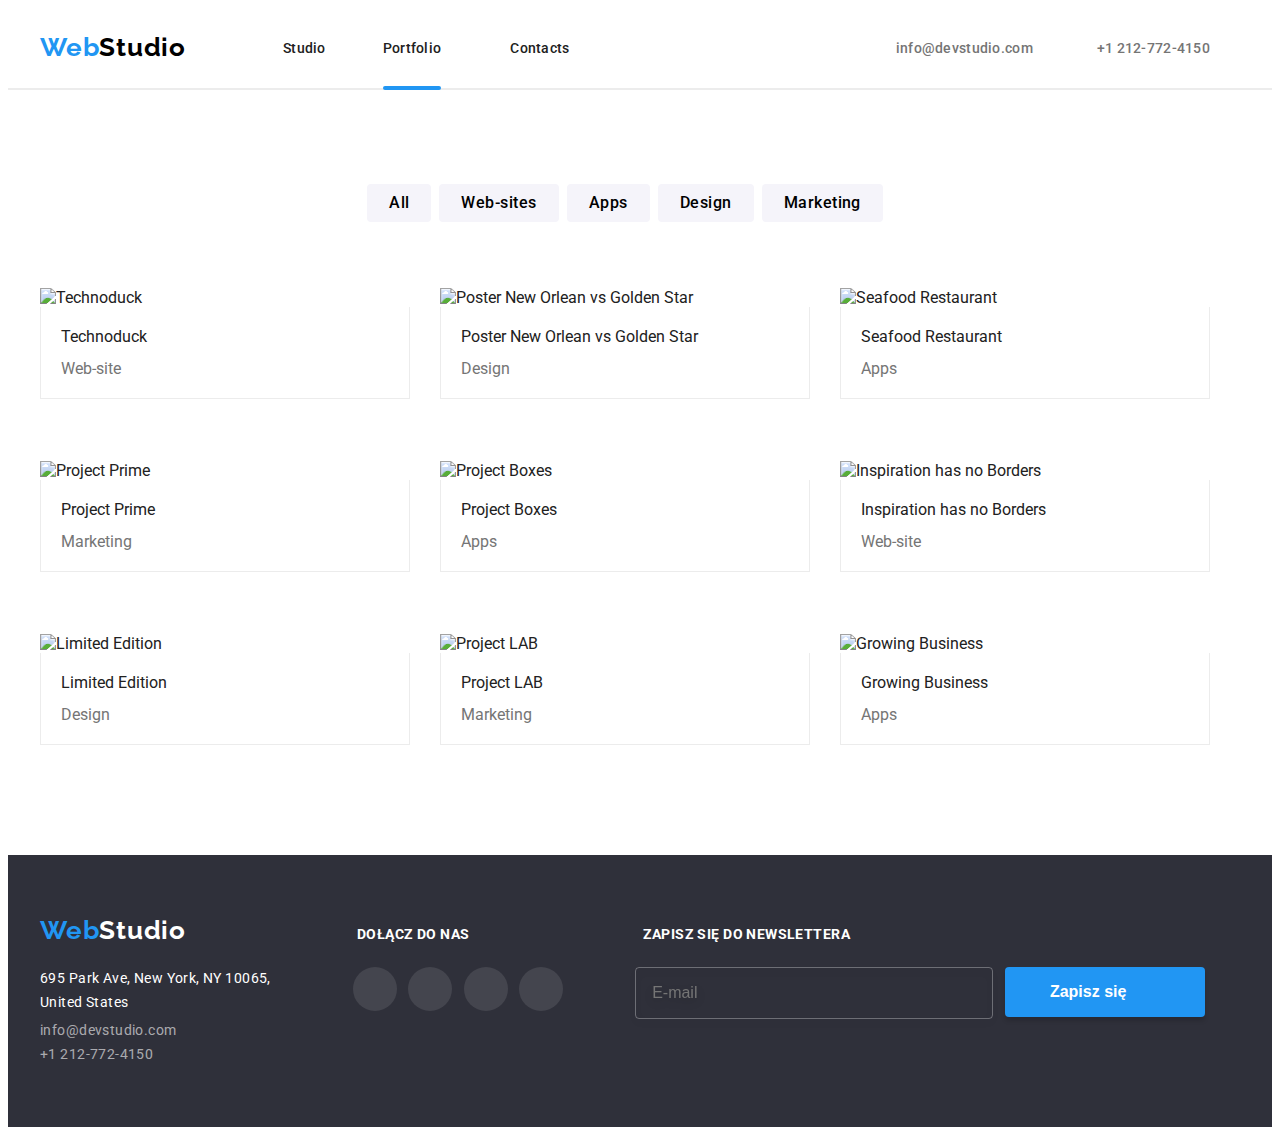
==== portfolio.html @ c7619472 "hover" ====
<!DOCTYPE html>
<html lang="en">
  <head>
    <meta charset="UTF-8" />
    <meta http-equiv="X-UA-Compatible" content="IE=edge" />
    <meta name="viewport" content="width=device-width, initial-scale=1.0" />
    <title>goit-markup-hw-06-portfolio</title>
    <link
      rel="stylesheet"
      href="https://cdnjs.cloudflare.com/ajax/libs/modern-normalize/1.1.0/modern-normalize.min.css"
      integrity="sha512-wpPYUAdjBVSE4KJnH1VR1HeZfpl1ub8YT/NKx4PuQ5NmX2tKuGu6U/JRp5y+Y8XG2tV+wKQpNHVUX03MfMFn9Q=="
      crossorigin="anonymous"
      referrerpolicy="no-referrer"
    />
    <link href="css/styles.css" rel="stylesheet " />
    <link rel="preconnect" href="https://fonts.googleapis.com" />
    <link rel="preconnect" href="https://fonts.gstatic.com" crossorigin />
    <link
      href="https://fonts.googleapis.com/css2?family=Raleway:wght@700&display=swap&family=Roboto:wght@500&display=swap"
      rel="stylesheet"
    />
  </head>
  <body>
    <header class="nav-block nav-style container">
      <nav>
        <ul>
          <li class="logo">
            <a href="index.html">Web<span class="logo-color">Studio</span></a>
          </li>
          <li><a href="index.html" class="hover">Studio</a></li>
          <li class="padding-portfolio">
            <a href="#" class="hover portfolio-visual">Portfolio</a>
          </li>
          <li><a href="#" class="hover">Contacts</a></li>
        </ul>
      </nav>
      <ul>
        <li>
          <div class="nav-icon">
            <svg width="16" height="12">
              <use href="images/icons.svg#icon-e-mail"></use>
            </svg>
            <a class="icon" href="mailto:info@devstudio.com"
              >info@devstudio.com</a
            >
          </div>
        </li>
        <li class="padding-tel">
          <div class="nav-icon">
            <svg width="10px" height="16px">
              <use href="images/icons.svg#icon-smartphone"></use>
            </svg>
            <a class="icon" href="tel:+1212-772-4150">+1 212-772-4150</a>
          </div>
        </li>
      </ul>
    </header>
    <div class="line">
      <hr />
    </div>
    <main>
      <section class="padding-prop section">
        <ul class="buttons-style container">
          <li>
            <button type="button" class="button-padding button-hover">
              All
            </button>
          </li>
          <li>
            <button type="button" class="button-padding button-hover">
              Web-sites
            </button>
          </li>
          <li>
            <button type="button" class="button-padding button-hover">
              Apps
            </button>
          </li>
          <li>
            <button type="button" class="button-padding button-hover">
              Design
            </button>
          </li>
          <li>
            <button type="button" class="button-padding button-hover">
              Marketing
            </button>
          </li>
        </ul>
      </section>
      <section class="padding-settings section">
        <ul class="container img-wrap">
          <li class="gone">
            <div>
              <li class="box-overlay overlay-hover">
                <p class="overlay">
                  Technocrack jest popularną platformą wykorzystywaną do
                  rozpowszechniania koronawirusa. Firmy wykorzystują tę
                  platformę do celów szpiegowskich i ataków na niezabezpieczone
                  serwery konkurencji
                </p>
              </li>
              <li>
                <figure class="img-box">
                  <img
                    class="no-gap"
                    src="images/portfolio1.jpg"
                    alt="Technoduck"
                    width="370"
                  />
                  <figcaption class="figcaption-padding box-border">
                    Technoduck
                    <div>Web-site</div>
                  </figcaption>
                </figure>
              </li>
            </div>
            <div>
              <li class="box-overlay overlay-hover">
                <p class="overlay">
                  Technocrack jest popularną platformą wykorzystywaną do
                  rozpowszechniania koronawirusa. Firmy wykorzystują tę
                  platformę do celów szpiegowskich i ataków na niezabezpieczone
                  serwery konkurencji
                </p>
              </li>
              <li>
                <figure class="img-box">
                  <img
                    class="no-gap"
                    src="images/portfolio2.jpg"
                    alt="Poster New Orlean vs Golden Star"
                    width="370"
                  />
                  <figcaption class="figcaption-padding box-border">
                    Poster New Orlean vs Golden Star
                    <div>Design</div>
                  </figcaption>
                </figure>
              </li>
            </div>
            <div>
              <li class="box-overlay overlay-hover">
                <p class="overlay">
                  Technocrack jest popularną platformą wykorzystywaną do
                  rozpowszechniania koronawirusa. Firmy wykorzystują tę
                  platformę do celów szpiegowskich i ataków na niezabezpieczone
                  serwery konkurencji
                </p>
              </li>
              <li>
                <figure class="img-box">
                  <img
                    class="no-gap"
                    src="images/portfolio3.jpg"
                    alt="Seafood Restaurant"
                    width="370"
                  />
                  <figcaption class="figcaption-padding box-border">
                    Seafood Restaurant
                    <div>Apps</div>
                  </figcaption>
                </figure>
              </li>
            </div>
            <div>
              <li class="box-overlay overlay-hover">
                <p class="overlay">
                  Technocrack jest popularną platformą wykorzystywaną do
                  rozpowszechniania koronawirusa. Firmy wykorzystują tę
                  platformę do celów szpiegowskich i ataków na niezabezpieczone
                  serwery konkurencji
                </p>
              </li>
              <li>
                <figure class="img-box">
                  <img
                    class="no-gap"
                    src="images/portfolio4.jpg"
                    alt="Project Prime"
                    width="370"
                  />
                  <figcaption class="figcaption-padding box-border">
                    Project Prime
                    <div>Marketing</div>
                  </figcaption>
                </figure>
              </li>
            </div>
            <div>
              <li class="box-overlay overlay-hover">
                <p class="overlay">
                  Technocrack jest popularną platformą wykorzystywaną do
                  rozpowszechniania koronawirusa. Firmy wykorzystują tę
                  platformę do celów szpiegowskich i ataków na niezabezpieczone
                  serwery konkurencji
                </p>
              </li>
              <li>
                <figure class="img-box">
                  <img
                    class="no-gap"
                    src="images/portfolio5.jpg"
                    alt="Project Boxes"
                    width="370"
                  />
                  <figcaption class="figcaption-padding box-border">
                    Project Boxes
                    <div>Apps</div>
                  </figcaption>
                </figure>
              </li>
            </div>
            <div>
              <li class="box-overlay overlay-hover">
                <p class="overlay">
                  Technocrack jest popularną platformą wykorzystywaną do
                  rozpowszechniania koronawirusa. Firmy wykorzystują tę
                  platformę do celów szpiegowskich i ataków na niezabezpieczone
                  serwery konkurencji
                </p>
              </li>
              <li>
                <figure class="img-box">
                  <img
                    class="no-gap"
                    src="images/portfolio6.jpg"
                    alt="Inspiration has no Borders"
                    width="370"
                  />
                  <figcaption class="figcaption-padding box-border">
                    Inspiration has no Borders
                    <div>Web-site</div>
                  </figcaption>
                </figure>
              </li>
            </div>
            <div>
              <li class="box-overlay overlay-hover">
                <p class="overlay">
                  Technocrack jest popularną platformą wykorzystywaną do
                  rozpowszechniania koronawirusa. Firmy wykorzystują tę
                  platformę do celów szpiegowskich i ataków na niezabezpieczone
                  serwery konkurencji
                </p>
              </li>
              <li>
                <figure class="img-box">
                  <img
                    class="no-gap"
                    src="images/portfolio7.jpg"
                    alt="Limited Edition"
                    width="370"
                  />
                  <figcaption class="figcaption-padding box-border">
                    Limited Edition
                    <div>Design</div>
                  </figcaption>
                </figure>
              </li>
            </div>
            <div>
              <li class="box-overlay overlay-hover">
                <p class="overlay">
                  Technocrack jest popularną platformą wykorzystywaną do
                  rozpowszechniania koronawirusa. Firmy wykorzystują tę
                  platformę do celów szpiegowskich i ataków na niezabezpieczone
                  serwery konkurencji
                </p>
              </li>
              <li>
                <figure class="img-box">
                  <img
                    class="no-gap"
                    src="images/portfolio8.jpg"
                    alt="Project LAB"
                    width="370"
                  />
                  <figcaption class="figcaption-padding box-border">
                    Project LAB
                    <div>Marketing</div>
                  </figcaption>
                </figure>
              </li>
            </div>
            <div class="img-box">
              <li class="box-overlay overlay-hover">
                <p class="overlay">
                  Technocrack jest popularną platformą wykorzystywaną do
                  rozpowszechniania koronawirusa. Firmy wykorzystują tę
                  platformę do celów szpiegowskich i ataków na niezabezpieczone
                  serwery konkurencji
                </p>
              </li>
              <li>
                <figure class="img-box">
                  <img
                    class="no-gap"
                    src="images/portfolio9.jpg"
                    alt="Growing Business"
                    width="370"
                  />
                  <figcaption class="figcaption-padding box-border">
                    Growing Business
                    <div>Apps</div>
                  </figcaption>
                </figure>
              </li>
            </div>
          </li>
        </ul>
      </section>
    </main>
    <footer class="footer-background footer-style">
      <div class="container-footer">
        <ul class="find-us-placement">
          <li class="logo">
            <a href="#">Web<span class="footer-logo-color">Studio</span></a>
          </li>
          <li><p class="find-us-style">Dołącz do nas</p></li>
          <li><p class="sub-style">Zapisz się do newslettera</p></li>
        </ul>
        <address class="address-padding">
          <ul class="address-style">
            <div class="find-us-icons">
              <li>695 Park Ave, New York, NY 10065,<br />United States</li>
              <li class="find-us-icons-placment">
                <div class="find-us-app-icons">
                  <svg width="20" height="20">
                    <use href="images/icons.svg#icon-instagram"></use>
                  </svg>
                </div>
                <div class="find-us-app-icons">
                  <svg width="20" height="20">
                    <use href="images/icons.svg#icon-twitter"></use>
                  </svg>
                </div>
                <div class="find-us-app-icons">
                  <svg width="20" height="20">
                    <use href="images/icons.svg#icon-facebook"></use>
                  </svg>
                </div>
                <div class="find-us-app-icons">
                  <svg width="20" height="20">
                    <use href="images/icons.svg#icon-linkedin"></use>
                  </svg>
                </div>
              </li>
              <li>
                <form>
                  <label class="sub-email-position">
                    <input
                      class="sub-email-input"
                      type="email"
                      name="email"
                      placeholder="E-mail"
                    />
                  </label>
                </form>
              </li>
              <li class="hnn">
                <button class="sub-button" type="submit">Zapisz się</button>
                <svg width="24" height="24" class="send-icon">
                  <use href="images/icons.svg#icon-send"></use>
                </svg>
              </li>
            </div>
            <li>
              <a href="mailto:info@devstudio.com" class="hover"
                >info@devstudio.com</a
              >
            </li>
            <li>
              <a href="tel:+1212-772-4150" class="hover">+1 212-772-4150</a>
            </li>
          </ul>
        </address>
      </div>
    </footer>
  </body>
</html>
---- css/styles.css ----
*,
*::before,
*::after {
  box-sizing: border-box;
}
:root {
  --main-color: #2196f3;
  --second-font-color: rgba(117, 117, 117, 1);
  --background-color: rgba(47, 48, 58, 1);
  --transform-color: #064a81;
}
body {
  font-family: "Roboto", "sans-serif";
  color: #212121;
}
.section {
  padding-top: 94px;
  padding-bottom: 94px;
}
ul {
  margin-block-start: 0em;
  margin-block-end: 0em;
  margin-inline-start: 0px;
  margin-inline-end: 0px;
  padding-inline-start: 0px;
}
h3 {
  margin: 0;
}
p {
  margin: 0;
}
.container {
  width: 1200px;
  display: flex;
  flex-direction: row;
  margin: auto;
  gap: 30px;
  padding-right: 30px;
  list-style: none;
}
.container-footer {
  width: 1200px;
  margin: auto;
}
.container-portfolio {
  width: 1200px;
  display: flex;
  flex-direction: row;
  justify-content: center;
  margin: auto;
  gap: 8px;
}
.nav-style a {
  font-weight: 500;
  font-size: 14px;
  line-height: 1.14;
  letter-spacing: 0.02em;
  color: inherit;
  text-decoration: none;
}
.nav-style {
  justify-content: space-between;
  padding-top: 24px;
  padding-bottom: 25px;
}
.nav-block nav {
  display: inline;
}
.nav-block ul {
  display: flex;
  align-items: center;
}
.nav-block li {
  display: inline;
}

.line hr {
  border: 1px solid #ececec;
  margin: 0;
}
.logo a {
  font-family: "Raleway";
  font-weight: 700;
  font-size: 26px;
  line-height: 1.19;
  letter-spacing: 0.03em;
  color: var(--main-color);
  padding-right: 97px;
}
.logo-color {
  color: black;
}
.footer-logo-color {
  color: #fff;
}
.font-color {
  color: var(--second-font-color);
}
.head-section-style {
  width: 1600px;
  background-image: linear-gradient(
      to bottom,
      rgba(47, 48, 58, 0.4),
      rgba(47, 48, 58, 0.4)
    ),
    url(../images/background.jpg);
  background-size: cover;
  text-align: center;
}
.background-position {
  display: block;
  text-align: -webkit-center;
}
.head-section-style h1 {
  font-weight: 900;
  font-size: 44px;
  line-height: 1.36;
  text-align: center;
  letter-spacing: 0.06em;
  text-transform: uppercase;
  color: #ffffff;
  margin: 0;
  padding-top: 106px;
  padding-bottom: 30px;
}
.button-style {
  color: white;
  font-weight: 700;
  width: 200px;
  background-color: var(--main-color);
  text-align: center;
  font-size: 16px;
  line-height: 1.87;
  border: var(--main-color);
  border-radius: 4px;
  cursor: pointer;
  letter-spacing: 0.06em;
  padding-top: 10px;
  padding-bottom: 10px;
  margin-bottom: 106px;
  transition-duration: 250ms;
  transition-timing-function: cubic-bezier(0.4, 0, 0.2, 1);
}
.info-section-style ul {
  list-style: none;
}
.info-section-style h3 {
  font-size: 14px;
  line-height: 1.14;
  letter-spacing: 0.03em;
  text-transform: uppercase;
}
.info-section-style p {
  font-size: 14px;
  line-height: 1.7;
  letter-spacing: 0.03em;
  color: #757575;
  padding-top: 10px;
}
.about-us-style h2 {
  font-weight: 700;
  font-size: 36px;
  line-height: 1.16;
  text-align: center;
  letter-spacing: 0.03em;
}
.padding-portfolio {
  padding-left: 57px;
  padding-right: 69px;
}
.portfolio-visual {
  position: relative;
}
.portfolio-visual::after {
  content: "";
  position: absolute;
  width: 58px;
  height: 4px;
  top: 46px;
  left: 0;
  background: #2196f3;
  border-radius: 2px;
}
.studio-visual {
  position: relative;
}
.studio-visual::after {
  content: "";
  position: absolute;
  width: 44px;
  height: 4px;
  top: 46px;
  left: 0;
  background: #2196f3;
  border-radius: 2px;
}
.padding-tel {
  padding-left: 50px;
}
.about-us-style {
  padding-top: 0px;
}
h2 {
  font-weight: 700;
  font-size: 36px;
  line-height: 1.16;
  text-align: center;
  letter-spacing: 0.03em;
  margin: auto;
  padding-bottom: 50px;
}
.section-background {
  background: #f5f4fa;
}
.white-box {
  background-color: #fff;
  width: 100%;
  box-shadow: 0px 1px 3px rgba(0, 0, 0, 0.12), 0px 1px 1px rgba(0, 0, 0, 0.14),
    0px 2px 1px rgba(0, 0, 0, 0.2);
  border-radius: 0px 0px 4px 4px;
  margin: 0px;
  padding-bottom: 30px;
}
.img-size figure img {
  width: 100%;
}
.font-style-figacaption {
  padding-top: 30px;
  text-align: center;
}
.font-style-position {
  color: var(--second-font-color);
  padding-top: 10px;
  padding-bottom: 16px;
}
.footer-background {
  background-color: var(--background-color);
  font-size: 14px;
  line-height: 1.71;
  letter-spacing: 0.03em;
  color: #ffffff;
  padding-top: 60px;
  padding-bottom: 60px;
}
.footer-style a {
  text-decoration: none;
}
.address-style a {
  font-size: 14px;
  line-height: 1.71;
  letter-spacing: 0.03em;
  color: rgba(255, 255, 255, 0.6);
}
.footer-style li {
  text-decoration: none;
  list-style-type: none;
  font-style: normal;
}
.buttons-style button {
  padding-top: 6px;
  padding-bottom: 6px;
  background: #f5f4fa;
  border-radius: 4px;
  border-color: #f5f4fa;
  font-weight: 500;
  font-size: 16px;
  line-height: 1.625;
  text-align: center;
  letter-spacing: 0.03em;
  border: none;
  cursor: pointer;
  font-family: "Roboto";
}
.buttons-style {
  list-style: none;
  gap: 8px;
  justify-content: center;
}
.button-padding {
  padding-left: 22px;
  padding-right: 22px;
}
.img-wrap {
  flex-wrap: wrap;
  list-style: none;
}
.img-wrap li {
  width: 370px;
}
.disp {
  display: block;
  text-align: -webkit-match-parent;
}
.figcaption-padding div {
  padding-top: 13px;
  color: var(--second-font-color);
}
.figcaption-padding {
  padding-left: 24px;
  padding-top: 20px;
}
.padding-prop {
  padding-bottom: 0px;
}
.padding-settings {
  padding-top: 50px;
}
.box-border {
  padding: 20px;
  border-left: 1px solid #ececec;
  border-right: 1px solid #ececec;
  border-bottom: 1px solid #ececec;
}
.no-gap {
  display: block;
}
.img-box {
  max-width: 370px;
  margin-left: auto;
  margin-right: auto;
}

.header-svg {
  padding-right: 10px;
}
.e-mail-svg {
  position: relative;
  right: 10px;
}
.smartphone-svg {
  right: 10px;
  position: relative;
  top: 2px;
}
.nav-icon {
  fill: rgba(117, 117, 117, 1);
  color: var(--second-font-color);
  cursor: pointer;
  transition-property: fill, color;
  transition-duration: 250ms;
  transition-timing-function: cubic-bezier(0.4, 0, 0.2, 1);
}
.nav-icon:active,
.nav-icon:hover,
.nav-icon:focus-within {
  fill: var(--main-color);
  color: var(--main-color);
}
.info-icon-background {
  width: 270px;
  background-color: rgba(245, 244, 250, 1);
  display: inline-block;
  text-align: center;
  padding-top: 25px;
  padding-bottom: 25px;
  border-radius: 4px;
  margin-bottom: 30px;
}
.app-icons {
  display: inline-block;
  padding: 12px 12px 12px 12px;
  fill: rgba(175, 177, 184, 1);
  cursor: pointer;
  line-height: 0;
  transition-property: fill, var(--background-color);
  transition-duration: 250ms;
  transition-timing-function: cubic-bezier(0.4, 0, 0.2, 1);
  border-radius: 50%;
}
.app-icons:hover,
.app-icons:focus,
.app-icons:active {
  background-color: var(--main-color);
  border-radius: 50%;
  fill: white;
}
.company-icons {
  border: 1px solid #afb1b8;
  border-radius: 4px;
  display: inline-block;
  text-align: center;
  padding: 16px 31px 16px 31px;
  fill: rgba(175, 177, 184, 1);
  cursor: pointer;
  transition-property: fill;
  transition-duration: 250ms;
  transition-timing-function: cubic-bezier(0.4, 0, 0.2, 1);
}
.company-icons:hover,
.company-icons:active,
.company-icons:focus {
  fill: var(--main-color);
  color: var(--main-color);
  border: 1px solid var(--main-color);
}
.find-us-placement {
  display: flex;
  align-items: baseline;
  padding-bottom: 20px;
}
.find-us-style {
  font-weight: 700;
  font-size: 14px;
  line-height: 1.14;
  letter-spacing: 0.03em;
  text-transform: uppercase;
  color: #ffffff;
  padding-left: 74px;
}
.find-us-icons {
  display: flex;
}
.find-us-icons-placment {
  padding-left: 82px;
}
.find-us-app-icons {
  display: inline-block;
  padding: 12px 12px 12px 12px;
  fill: white;
  cursor: pointer;
  background-color: rgba(255, 255, 255, 0.1);
  border-radius: 50%;
  line-height: 0;
  margin-right: 8px;
  transition-property: fill, var(--background-color);
  transition-duration: 250ms;
  transition-timing-function: cubic-bezier(0.4, 0, 0.2, 1);
}
.find-us-app-icons:hover,
.find-us-app-icons:focus,
.find-us-app-icons:active {
  background-color: var(--main-color);
  border-radius: 50%;
  fill: white;
}

.is-hidden {
  pointer-events: none;
  visibility: hidden;
  opacity: 0;
}
.modal {
  background: rgba(0, 0, 0, 0.2);
  transition-property: visibility, opacity, transform;
  opacity: 1;
  visibility: visible;
  display: block;
}
.overlay-hover:hover .overlay {
  transform: translatey(0);
  cursor: pointer;
}
.overlay-hover:hover .img-box {
  box-shadow: 0px 1px 3px rgba(0, 0, 0, 0.12), 0px 1px 1px rgba(0, 0, 0, 0.14),
    0px 2px 1px rgba(0, 0, 0, 0.2);
  border-radius: 0px 0px 4px 4px;
  cursor: pointer;
}
.img-box:hover {
  box-shadow: 0px 1px 3px rgba(0, 0, 0, 0.12), 0px 1px 1px rgba(0, 0, 0, 0.14),
    0px 2px 1px rgba(0, 0, 0, 0.2);
  border-radius: 0px 0px 4px 4px;
}
.img-box:focus {
  box-shadow: 0px 1px 3px rgba(0, 0, 0, 0.12), 0px 1px 1px rgba(0, 0, 0, 0.14),
    0px 2px 1px rgba(0, 0, 0, 0.2);
  border-radius: 0px 0px 4px 4px;
}
.box-overlay {
  position: absolute;
  margin-left: auto;
  margin-right: auto;
  overflow: hidden;
  margin-top: 14px;
}
.overlay {
  position: relative;
  bottom: -2px;
  left: 0;
  transform: translatey(+100%);
  transition: transform 250ms;
  transition-timing-function: cubic-bezier(0.4, 0, 0.2, 1);
  background-color: var(--main-color);
  color: #ffffff;
  font-weight: 400;
  font-size: 18px;
  line-height: 1.55;
  letter-spacing: 0.03em;
  opacity: 0.9;
  width: 100%;
  padding: 49px 45px 49px 24px;
  height: 297px;
}
.overlay-hover:hover .overlay {
  transform: translatey(0);
  cursor: pointer;
  transition: transform 250ms;
  transition-timing-function: cubic-bezier(0.4, 0, 0.2, 1);
}
.overlay-hover:hover .img-box {
  box-shadow: 0px 1px 3px rgba(0, 0, 0, 0.12), 0px 1px 1px rgba(0, 0, 0, 0.14),
    0px 2px 1px rgba(0, 0, 0, 0.2);
  border-radius: 0px 0px 4px 4px;
  cursor: pointer;
  transition: transform 250ms;
  transition-timing-function: cubic-bezier(0.4, 0, 0.2, 1);
}
.text-about-us {
  position: absolute;
  background-color: rgba(47, 48, 58, 0.8);
  width: 370px;
  overflow: hidden;
  color: #ffffff;
  text-align: center;
  padding-top: 27px;
  padding-bottom: 27px;
  text-transform: uppercase;
  font-weight: 700;
  font-size: 14px;
  line-height: 1.14;
  top: 224px;
}
.img-position {
  position: relative;
  list-style: none;
}
.is-hidden {
  visibility: hidden;
  opacity: 0;
}
.backdrop {
  position: fixed;
  left: 0;
  top: 0;
  width: 100%;
  height: 100%;
  background-color: rgba(0, 0, 0, 0.5);
  display: flex;
  justify-content: center;
  align-items: center;
}
.modal {
  position: relative;
  width: 528px;
  height: 581px;
  background-color: white;
  box-shadow: 0px 1px 3px rgba(0, 0, 0, 0.12), 0px 1px 1px rgba(0, 0, 0, 0.14),
    0px 2px 1px rgba(0, 0, 0, 0.2);
  border-radius: 4px;
  transition-property: transform;
  transition-duration: 1s;
  transition-timing-function: ease;
}
.backdrop.is-hidden .modal {
  transform: translate(0%, 0%) scale(0.4);
}
.modal-btn-close {
  position: absolute;
  top: 8px;
  right: 8px;
  width: 30px;
  height: 30px;
  border: 1px solid rgba(0, 0, 0, 0.1);
  background-color: white;
  border-radius: 50%;
  cursor: pointer;
  display: flex;
  justify-content: center;
  align-items: center;
  padding-left: 0px;
  padding-right: 0px;
  padding-top: 0px;
  padding-bottom: 0px;
}
.modal-heading {
  font-size: 20px;
  line-height: 1.15;
  text-align: center;
  letter-spacing: 0.03em;
  padding-top: 40px;
  padding-bottom: 12px;
}
.input-style {
  border: 1px solid rgba(33, 33, 33, 0.2);
  border-radius: 4px;
  width: 448px;
  padding: 12px 42px 12px 42px;
  display: block;
  margin-bottom: 10px;
  margin-top: 4px;
  transition-property: border;
  transition-duration: 250ms;
  transition-timing-function: cubic-bezier(0.4, 0, 0.2, 1);
}
.label-style {
  font-size: 12px;
  line-height: 1.16;
  letter-spacing: 0.01em;
  color: var(--second-font-color);
  text-align: -webkit-center;
  padding-left: 40px;
}

.button-send-style {
  color: white;
  font-weight: 700;
  font-size: 16px;
  line-height: 1.87;
  text-align: center;
  background-color: var(--main-color);
  border: var(--main-color);
  border-radius: 4px;
  cursor: pointer;
  letter-spacing: 0.06em;
  padding: 10px 76px 10px 76px;
  margin-bottom: 40px;
  margin-top: 30px;
  transition-duration: 250ms;
  transition-timing-function: cubic-bezier(0.4, 0, 0.2, 1);
}
.button-send-style:hover,
.button-send-style:focus,
.button-send-style:active {
  background-color: var(--transform-color);
}
.button-position {
  display: flex;
  justify-content: center;
}
.link-style {
  color: var(--main-color);
}
.input-styling:hover input {
  border: 1px solid var(--main-color);
  fill: var(--main-color);
}
.input-styling:hover svg {
  fill: var(--main-color);
  outline: none;
}
.input-styling:focus-within svg {
  fill: var(--main-color);
  outline: none;
}
.input-styling:focus-within input {
  border: 1px solid var(--main-color);
  outline: none;
}
.input-styling {
  display: inline;
  transition-property: border;
  transition-duration: 250ms;
  transition-timing-function: cubic-bezier(0.4, 0, 0.2, 1);
}
.gone {
  position: absolute;
}
.svg-name-position {
  position: relative;
  top: 37px;
  right: 22px;
  transition-property: fill;
  transition-duration: 250ms;
  transition-timing-function: cubic-bezier(0.4, 0, 0.2, 1);
}
.svg-tel-position {
  position: relative;
  top: 37px;
  right: 46px;
  transition-property: fill;
  transition-duration: 250ms;
  transition-timing-function: cubic-bezier(0.4, 0, 0.2, 1);
}
.svg-email-position {
  position: relative;
  top: 37px;
  right: 20px;
  transition-property: fill;
  transition-duration: 250ms;
  transition-timing-function: cubic-bezier(0.4, 0, 0.2, 1);
}
.textarea-style {
  border: 1px solid rgba(33, 33, 33, 0.2);
  border-radius: 4px;
  margin-top: 4px;
  padding: 12px 16px 12px 16px;
  width: 448px;
  font-weight: 400;
  font-size: 12px;
  line-height: 1.16;
  letter-spacing: 0.01em;
  color: rgba(117, 117, 117, 0.5);
  transition-property: border;
  transition-duration: 250ms;
  transition-timing-function: cubic-bezier(0.4, 0, 0.2, 1);
}
.textarea-style:hover,
.textarea-style:focus {
  border: 1px solid var(--main-color);
  outline: none;
}
.comments-style {
  font-size: 12px;
  line-height: 1.16;
  letter-spacing: 0.01em;
  color: var(--second-font-color);
  padding-left: 40px;
  display: inline-grid;
}

.checkbox-box-style:checked + .svg-check-position {
  opacity: 1;
}
.checkbox-box-style {
  appearance: none;
}
.checkbox-btn {
  display: flex;
}
.checkbox-style {
  display: flex;
  place-items: center;
  justify-content: center;
  padding-top: 20px;
}
.svg-check-position {
  opacity: 0;
  position: relative;
  right: 16px;
  cursor: pointer;
  background-color: var(--main-color);
  border-radius: 2px;
  margin-top: 3px;
}
.btn-svg {
  border: 2px solid rgba(33, 33, 33, 1);
  width: 16px;
  height: 15px;
  margin-top: 3px;
  margin-left: 11px;
  border-radius: 3px;
}
.terms-style {
  font-weight: 400;
  font-size: 14px;
  line-height: 1.71;
  letter-spacing: 0.03em;
  color: #757575;
  margin-left: -7px;
}
.sub-style {
  padding-left: 173px;
  font-weight: 700;
  font-size: 14px;
  line-height: 1.14;
  letter-spacing: 0.03em;
  text-transform: uppercase;
}
.sub-email-input {
  width: 358px;
  border: 1px solid rgba(255, 255, 255, 0.3);
  filter: drop-shadow(0px 4px 4px rgba(0, 0, 0, 0.15));
  border-radius: 4px;
  background-color: inherit;
  padding: 15px 16px 15px 16px;
  font-weight: 400;
  font-size: 16px;
  line-height: 1.25;
  color: rgba(255, 255, 255, 0.6);
}
.sub-email-position {
  padding-left: 64px;
  padding-right: 12px;
}
.sub-button {
  width: 200px;
  background: #2196f3;
  box-shadow: 0px 4px 4px rgba(0, 0, 0, 0.15);
  border-radius: 4px;
  border: none;
  padding: 10px 76px 10px 42px;
  font-weight: 700;
  font-size: 16px;
  line-height: 1.87;
  color: #fff;
  cursor: pointer;
  transition-duration: 250ms;
  transition-timing-function: cubic-bezier(0.4, 0, 0.2, 1);
}
.sub-button:hover,
.sub-button:focus,
.sub-button:active {
  background-color: var(--transform-color);
}
.send-icon {
  position: absolute;
  margin-left: -50px;
  margin-top: 12px;
}
.button-style:hover,
.button-style:focus,
.button-style:active {
  background-color: var(--transform-color);
}
.hover {
  transition-property: color;
  transition-duration: 250ms;
  transition-timing-function: cubic-bezier(0.4, 0, 0.2, 1);
}

.hover:hover,
.hover:focus,
.hover:active {
  color: var(--main-color);
}
.button-hover {
  transition-property: var(--background-color);
  transition-duration: 250ms;
  transition-timing-function: cubic-bezier(0.4, 0, 0.2, 1);
}
.button-hover:hover,
.button-hover:focus,
.button-hover:active {
  background-color: var(--main-color);
  color: white;
  box-shadow: 0px 3px 1px rgba(0, 0, 0, 0.1), 0px 1px 2px rgba(0, 0, 0, 0.08),
    0px 2px 2px rgba(0, 0, 0, 0.12);
  border-radius: 4px;
}
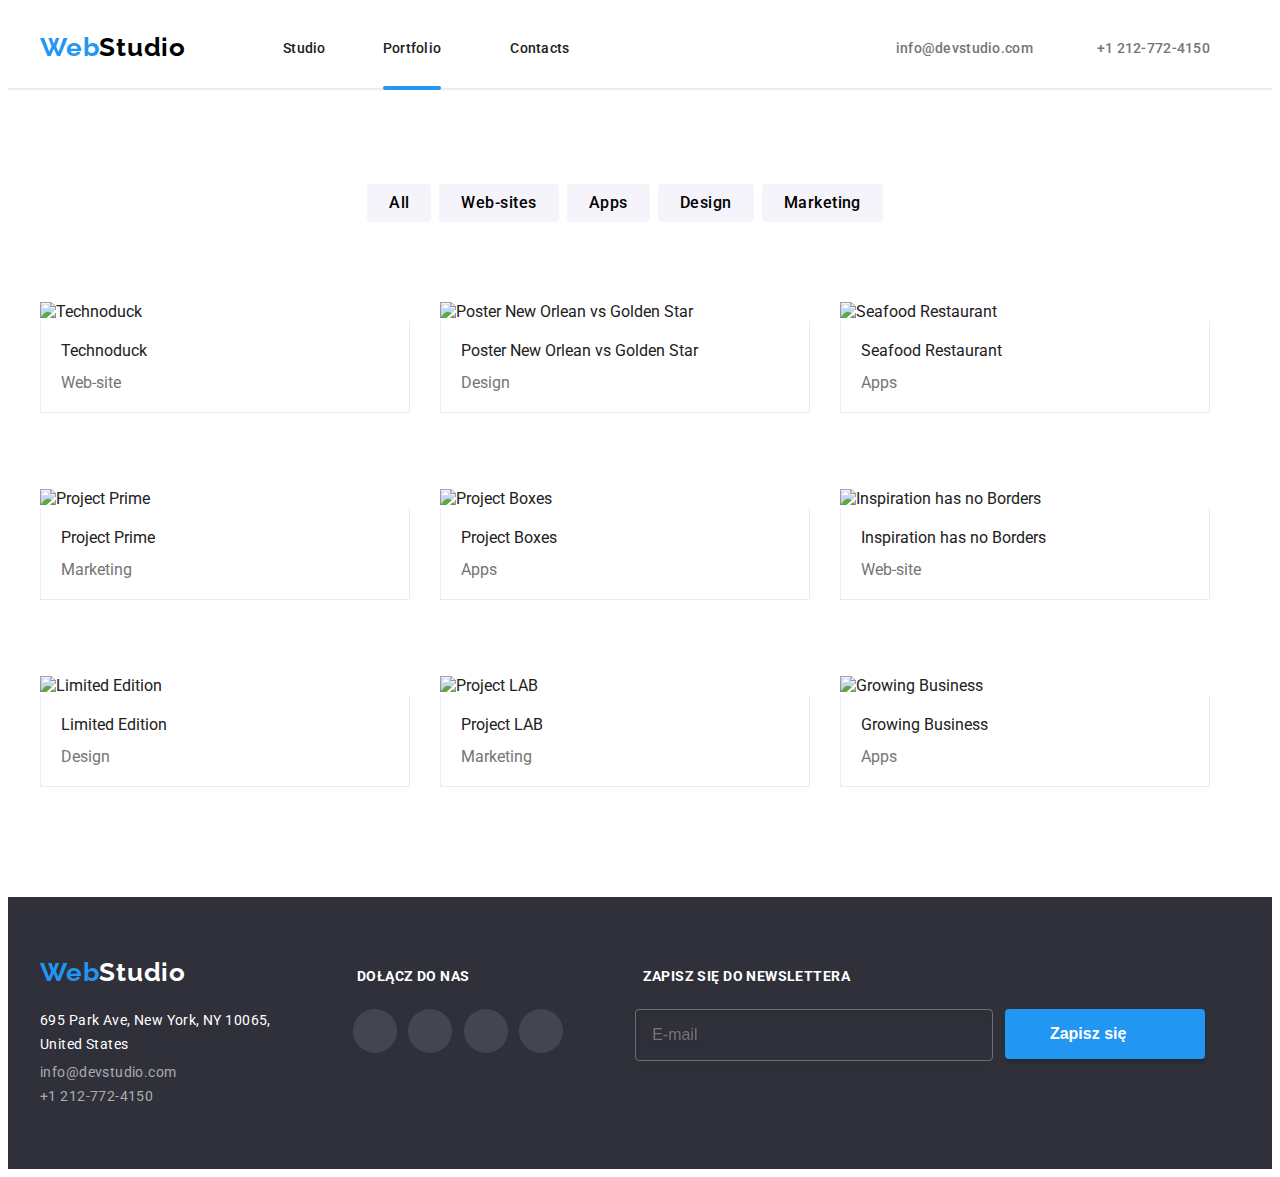
==== commit 2405cb5d: "portfolio fix" ====
--- a/portfolio.html
+++ b/portfolio.html
@@ -90,223 +90,203 @@
       </section>
       <section class="padding-settings section">
         <ul class="container img-wrap">
-          <li class="gone">
-            <div>
-              <li class="box-overlay overlay-hover">
-                <p class="overlay">
-                  Technocrack jest popularną platformą wykorzystywaną do
-                  rozpowszechniania koronawirusa. Firmy wykorzystują tę
-                  platformę do celów szpiegowskich i ataków na niezabezpieczone
-                  serwery konkurencji
-                </p>
-              </li>
-              <li>
-                <figure class="img-box">
-                  <img
-                    class="no-gap"
-                    src="images/portfolio1.jpg"
-                    alt="Technoduck"
-                    width="370"
-                  />
-                  <figcaption class="figcaption-padding box-border">
-                    Technoduck
-                    <div>Web-site</div>
-                  </figcaption>
-                </figure>
-              </li>
-            </div>
-            <div>
-              <li class="box-overlay overlay-hover">
-                <p class="overlay">
-                  Technocrack jest popularną platformą wykorzystywaną do
-                  rozpowszechniania koronawirusa. Firmy wykorzystują tę
-                  platformę do celów szpiegowskich i ataków na niezabezpieczone
-                  serwery konkurencji
-                </p>
-              </li>
-              <li>
-                <figure class="img-box">
-                  <img
-                    class="no-gap"
-                    src="images/portfolio2.jpg"
-                    alt="Poster New Orlean vs Golden Star"
-                    width="370"
-                  />
-                  <figcaption class="figcaption-padding box-border">
-                    Poster New Orlean vs Golden Star
-                    <div>Design</div>
-                  </figcaption>
-                </figure>
-              </li>
-            </div>
-            <div>
-              <li class="box-overlay overlay-hover">
-                <p class="overlay">
-                  Technocrack jest popularną platformą wykorzystywaną do
-                  rozpowszechniania koronawirusa. Firmy wykorzystują tę
-                  platformę do celów szpiegowskich i ataków na niezabezpieczone
-                  serwery konkurencji
-                </p>
-              </li>
-              <li>
-                <figure class="img-box">
-                  <img
-                    class="no-gap"
-                    src="images/portfolio3.jpg"
-                    alt="Seafood Restaurant"
-                    width="370"
-                  />
-                  <figcaption class="figcaption-padding box-border">
-                    Seafood Restaurant
-                    <div>Apps</div>
-                  </figcaption>
-                </figure>
-              </li>
-            </div>
-            <div>
-              <li class="box-overlay overlay-hover">
-                <p class="overlay">
-                  Technocrack jest popularną platformą wykorzystywaną do
-                  rozpowszechniania koronawirusa. Firmy wykorzystują tę
-                  platformę do celów szpiegowskich i ataków na niezabezpieczone
-                  serwery konkurencji
-                </p>
-              </li>
-              <li>
-                <figure class="img-box">
-                  <img
-                    class="no-gap"
-                    src="images/portfolio4.jpg"
-                    alt="Project Prime"
-                    width="370"
-                  />
-                  <figcaption class="figcaption-padding box-border">
-                    Project Prime
-                    <div>Marketing</div>
-                  </figcaption>
-                </figure>
-              </li>
-            </div>
-            <div>
-              <li class="box-overlay overlay-hover">
-                <p class="overlay">
-                  Technocrack jest popularną platformą wykorzystywaną do
-                  rozpowszechniania koronawirusa. Firmy wykorzystują tę
-                  platformę do celów szpiegowskich i ataków na niezabezpieczone
-                  serwery konkurencji
-                </p>
-              </li>
-              <li>
-                <figure class="img-box">
-                  <img
-                    class="no-gap"
-                    src="images/portfolio5.jpg"
-                    alt="Project Boxes"
-                    width="370"
-                  />
-                  <figcaption class="figcaption-padding box-border">
-                    Project Boxes
-                    <div>Apps</div>
-                  </figcaption>
-                </figure>
-              </li>
-            </div>
-            <div>
-              <li class="box-overlay overlay-hover">
-                <p class="overlay">
-                  Technocrack jest popularną platformą wykorzystywaną do
-                  rozpowszechniania koronawirusa. Firmy wykorzystują tę
-                  platformę do celów szpiegowskich i ataków na niezabezpieczone
-                  serwery konkurencji
-                </p>
-              </li>
-              <li>
-                <figure class="img-box">
-                  <img
-                    class="no-gap"
-                    src="images/portfolio6.jpg"
-                    alt="Inspiration has no Borders"
-                    width="370"
-                  />
-                  <figcaption class="figcaption-padding box-border">
-                    Inspiration has no Borders
-                    <div>Web-site</div>
-                  </figcaption>
-                </figure>
-              </li>
-            </div>
-            <div>
-              <li class="box-overlay overlay-hover">
-                <p class="overlay">
-                  Technocrack jest popularną platformą wykorzystywaną do
-                  rozpowszechniania koronawirusa. Firmy wykorzystują tę
-                  platformę do celów szpiegowskich i ataków na niezabezpieczone
-                  serwery konkurencji
-                </p>
-              </li>
-              <li>
-                <figure class="img-box">
-                  <img
-                    class="no-gap"
-                    src="images/portfolio7.jpg"
-                    alt="Limited Edition"
-                    width="370"
-                  />
-                  <figcaption class="figcaption-padding box-border">
-                    Limited Edition
-                    <div>Design</div>
-                  </figcaption>
-                </figure>
-              </li>
-            </div>
-            <div>
-              <li class="box-overlay overlay-hover">
-                <p class="overlay">
-                  Technocrack jest popularną platformą wykorzystywaną do
-                  rozpowszechniania koronawirusa. Firmy wykorzystują tę
-                  platformę do celów szpiegowskich i ataków na niezabezpieczone
-                  serwery konkurencji
-                </p>
-              </li>
-              <li>
-                <figure class="img-box">
-                  <img
-                    class="no-gap"
-                    src="images/portfolio8.jpg"
-                    alt="Project LAB"
-                    width="370"
-                  />
-                  <figcaption class="figcaption-padding box-border">
-                    Project LAB
-                    <div>Marketing</div>
-                  </figcaption>
-                </figure>
-              </li>
-            </div>
-            <div class="img-box">
-              <li class="box-overlay overlay-hover">
-                <p class="overlay">
-                  Technocrack jest popularną platformą wykorzystywaną do
-                  rozpowszechniania koronawirusa. Firmy wykorzystują tę
-                  platformę do celów szpiegowskich i ataków na niezabezpieczone
-                  serwery konkurencji
-                </p>
-              </li>
-              <li>
-                <figure class="img-box">
-                  <img
-                    class="no-gap"
-                    src="images/portfolio9.jpg"
-                    alt="Growing Business"
-                    width="370"
-                  />
-                  <figcaption class="figcaption-padding box-border">
-                    Growing Business
-                    <div>Apps</div>
-                  </figcaption>
-                </figure>
-              </li>
-            </div>
+          <li class="box-overlay overlay-hover">
+            <figure class="img-box">
+              <div class="description-wrapper">
+                <img
+                  class="no-gap"
+                  src="images/portfolio1.jpg"
+                  alt="Technoduck"
+                  width="370"
+                />
+                <p class="overlay">
+                  Technocrack jest popularną platformą wykorzystywaną do
+                  rozpowszechniania koronawirusa. Firmy wykorzystują tę
+                  platformę do celów szpiegowskich i ataków na niezabezpieczone
+                  serwery konkurencji
+                </p>
+              </div>
+              <figcaption class="figcaption-padding box-border">
+                Technoduck
+                <div>Web-site</div>
+              </figcaption>
+            </figure>
+          </li>
+          <li class="box-overlay overlay-hover">
+            <figure class="img-box">
+              <div class="description-wrapper">
+                <img
+                  class="no-gap"
+                  src="images/portfolio2.jpg"
+                  alt="Poster New Orlean vs Golden Star"
+                  width="370"
+                />
+                <p class="overlay">
+                  Technocrack jest popularną platformą wykorzystywaną do
+                  rozpowszechniania koronawirusa. Firmy wykorzystują tę
+                  platformę do celów szpiegowskich i ataków na niezabezpieczone
+                  serwery konkurencji
+                </p>
+              </div>
+              <figcaption class="figcaption-padding box-border">
+                Poster New Orlean vs Golden Star
+                <div>Design</div>
+              </figcaption>
+            </figure>
+          </li>
+          <li class="box-overlay overlay-hover">
+            <figure class="img-box">
+              <div class="description-wrapper">
+                <img
+                  class="no-gap"
+                  src="images/portfolio3.jpg"
+                  alt="Seafood Restaurant"
+                  width="370"
+                />
+                <p class="overlay">
+                  Technocrack jest popularną platformą wykorzystywaną do
+                  rozpowszechniania koronawirusa. Firmy wykorzystują tę
+                  platformę do celów szpiegowskich i ataków na niezabezpieczone
+                  serwery konkurencji
+                </p>
+              </div>
+              <figcaption class="figcaption-padding box-border">
+                Seafood Restaurant
+                <div>Apps</div>
+              </figcaption>
+            </figure>
+          </li>
+          <li class="box-overlay overlay-hover">
+            <figure class="img-box">
+              <div class="description-wrapper">
+                <img
+                  class="no-gap"
+                  src="images/portfolio4.jpg"
+                  alt="Project Prime"
+                  width="370"
+                />
+                <p class="overlay">
+                  Technocrack jest popularną platformą wykorzystywaną do
+                  rozpowszechniania koronawirusa. Firmy wykorzystują tę
+                  platformę do celów szpiegowskich i ataków na niezabezpieczone
+                  serwery konkurencji
+                </p>
+              </div>
+              <figcaption class="figcaption-padding box-border">
+                Project Prime
+                <div>Marketing</div>
+              </figcaption>
+            </figure>
+          </li>
+          <li class="box-overlay overlay-hover">
+            <figure class="img-box">
+              <div class="description-wrapper">
+                <img
+                  class="no-gap"
+                  src="images/portfolio5.jpg"
+                  alt="Project Boxes"
+                  width="370"
+                />
+                <p class="overlay">
+                  Technocrack jest popularną platformą wykorzystywaną do
+                  rozpowszechniania koronawirusa. Firmy wykorzystują tę
+                  platformę do celów szpiegowskich i ataków na niezabezpieczone
+                  serwery konkurencji
+                </p>
+              </div>
+              <figcaption class="figcaption-padding box-border">
+                Project Boxes
+                <div>Apps</div>
+              </figcaption>
+            </figure>
+          </li>
+          <li class="box-overlay overlay-hover">
+            <figure class="img-box">
+              <div class="description-wrapper">
+                <img
+                  class="no-gap"
+                  src="images/portfolio6.jpg"
+                  alt="Inspiration has no Borders"
+                  width="370"
+                />
+                <p class="overlay">
+                  Technocrack jest popularną platformą wykorzystywaną do
+                  rozpowszechniania koronawirusa. Firmy wykorzystują tę
+                  platformę do celów szpiegowskich i ataków na niezabezpieczone
+                  serwery konkurencji
+                </p>
+              </div>
+              <figcaption class="figcaption-padding box-border">
+                Inspiration has no Borders
+                <div>Web-site</div>
+              </figcaption>
+            </figure>
+          </li>
+          <li class="box-overlay overlay-hover">
+            <figure class="img-box">
+              <div class="description-wrapper">
+                <img
+                  class="no-gap"
+                  src="images/portfolio7.jpg"
+                  alt="Limited Edition"
+                  width="370"
+                />
+                <p class="overlay">
+                  Technocrack jest popularną platformą wykorzystywaną do
+                  rozpowszechniania koronawirusa. Firmy wykorzystują tę
+                  platformę do celów szpiegowskich i ataków na niezabezpieczone
+                  serwery konkurencji
+                </p>
+              </div>
+              <figcaption class="figcaption-padding box-border">
+                Limited Edition
+                <div>Design</div>
+              </figcaption>
+            </figure>
+          </li>
+          <li class="box-overlay overlay-hover">
+            <figure class="img-box">
+              <div class="description-wrapper">
+                <img
+                  class="no-gap"
+                  src="images/portfolio8.jpg"
+                  alt="Project LAB"
+                  width="370"
+                />
+                <p class="overlay">
+                  Technocrack jest popularną platformą wykorzystywaną do
+                  rozpowszechniania koronawirusa. Firmy wykorzystują tę
+                  platformę do celów szpiegowskich i ataków na niezabezpieczone
+                  serwery konkurencji
+                </p>
+              </div>
+              <figcaption class="figcaption-padding box-border">
+                Project LAB
+                <div>Marketing</div>
+              </figcaption>
+            </figure>
+          </li>
+          <li class="box-overlay overlay-hover">
+            <figure class="img-box">
+              <div class="description-wrapper">
+                <img
+                  class="no-gap"
+                  src="images/portfolio9.jpg"
+                  alt="Growing Business"
+                  width="370"
+                />
+                <p class="overlay">
+                  Technocrack jest popularną platformą wykorzystywaną do
+                  rozpowszechniania koronawirusa. Firmy wykorzystują tę
+                  platformę do celów szpiegowskich i ataków na niezabezpieczone
+                  serwery konkurencji
+                </p>
+              </div>
+              <figcaption class="figcaption-padding box-border">
+                Growing Business
+                <div>Apps</div>
+              </figcaption>
+            </figure>
           </li>
         </ul>
       </section>
--- a/css/styles.css
+++ b/css/styles.css
@@ -467,15 +467,25 @@
     0px 2px 1px rgba(0, 0, 0, 0.2);
   border-radius: 0px 0px 4px 4px;
 }
+.description-wrapper {
+  overflow: hidden;
+  position: relative;
+}
+.figcaption-padding:hover .overlay {
+  transform: translatey(0);
+}
+.none {
+  display: none;
+}
 .box-overlay {
-  position: absolute;
+  position: relative;
   margin-left: auto;
   margin-right: auto;
   overflow: hidden;
   margin-top: 14px;
 }
 .overlay {
-  position: relative;
+  position: absolute;
   bottom: -2px;
   left: 0;
   transform: translatey(+100%);
@@ -491,20 +501,6 @@
   width: 100%;
   padding: 49px 45px 49px 24px;
   height: 297px;
-}
-.overlay-hover:hover .overlay {
-  transform: translatey(0);
-  cursor: pointer;
-  transition: transform 250ms;
-  transition-timing-function: cubic-bezier(0.4, 0, 0.2, 1);
-}
-.overlay-hover:hover .img-box {
-  box-shadow: 0px 1px 3px rgba(0, 0, 0, 0.12), 0px 1px 1px rgba(0, 0, 0, 0.14),
-    0px 2px 1px rgba(0, 0, 0, 0.2);
-  border-radius: 0px 0px 4px 4px;
-  cursor: pointer;
-  transition: transform 250ms;
-  transition-timing-function: cubic-bezier(0.4, 0, 0.2, 1);
 }
 .text-about-us {
   position: absolute;
@@ -654,7 +650,7 @@
   transition-timing-function: cubic-bezier(0.4, 0, 0.2, 1);
 }
 .gone {
-  position: absolute;
+  display: none;
 }
 .svg-name-position {
   position: relative;
